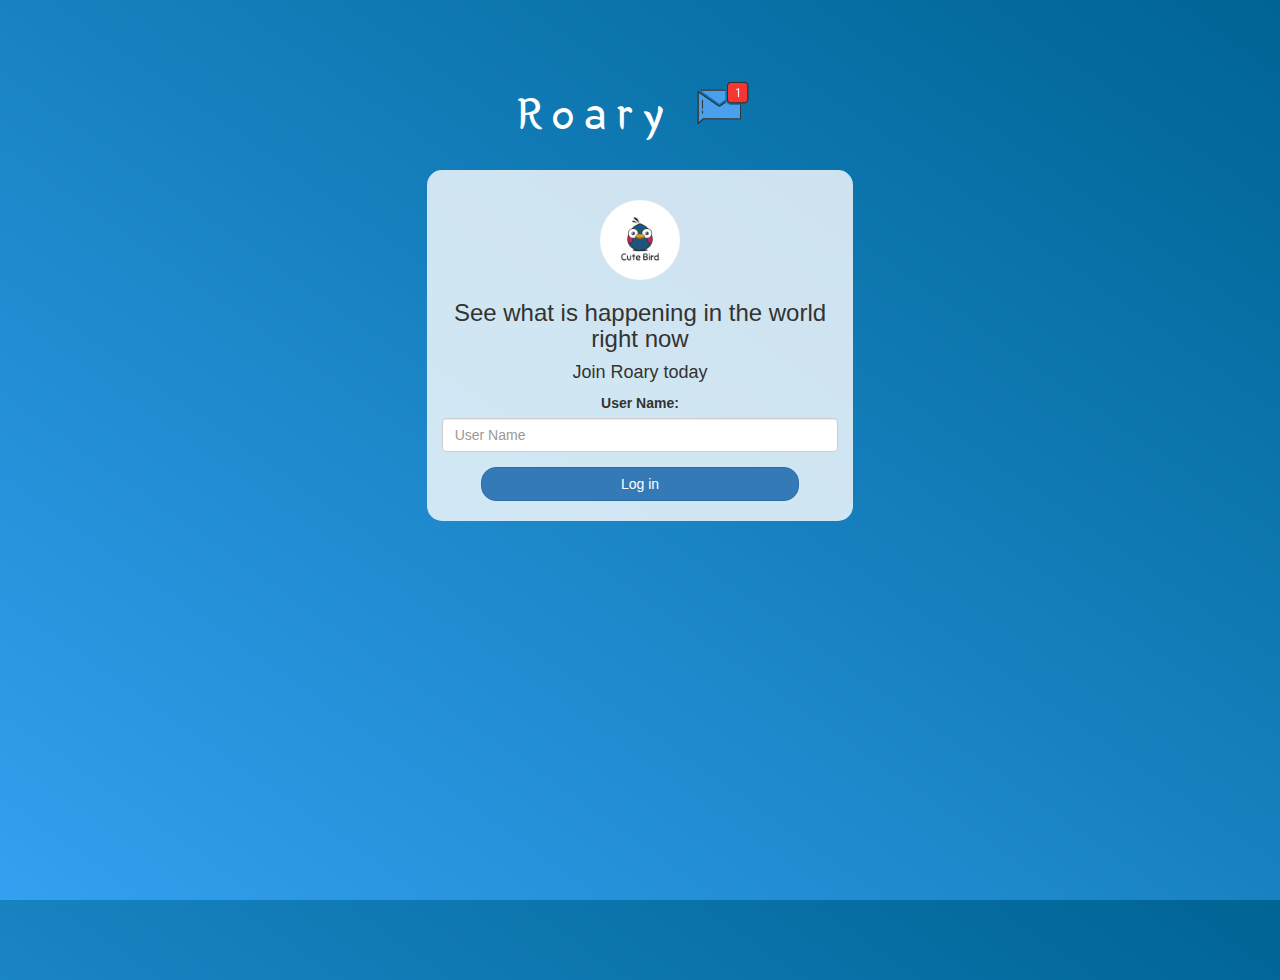
==== index.html @ 828fbe2b "Add files via upload" ====
<!DOCTYPE html>
<html>
<head>
	<title>Roary</title>
<link href="https://fonts.googleapis.com/css?family=Yeon+Sung&display=swap" rel="stylesheet"><meta name="viewport" content="width=device-width, initial-scale=1">

<link rel="stylesheet" href="https://maxcdn.bootstrapcdn.com/bootstrap/3.4.0/css/bootstrap.min.css">
<script src="https://ajax.googleapis.com/ajax/libs/jquery/3.4.1/jquery.min.js"></script>
<script src="https://maxcdn.bootstrapcdn.com/bootstrap/3.4.0/js/bootstrap.min.js"></script>

<link rel="stylesheet" type="text/css" href="style.css">
<script src="kwitter.js"></script>
</head>
<body>
<center>
	<h1 class="header">	
		Roary	<sup>
	<img src="m2.png">
	</sup>
</h1>
	<div class="col-lg-4 col-md-6 col-sm-6 col-xs-11 login_div">
	<img src="logo.png" class="logo">
		<h3 >See what is happening in the world right now</h3>
		<h4 >Join Roary today</h4>
		<div class="form-group">
		  <label >User Name:</label>
          <input type="text" id="User_Name" class="form-control" placeholder="User Name">
		</div>
		<button id="login_button" class="btn btn-primary" onclick="AddUser()">Log in</button>
		<br><br>
	</div>
</center>
</body>
</html>
---- style.css ----
html, body
{
  height: 100%;
  margin: 0;
}

body
{
background-image: linear-gradient(to right top, #33a0f1, #2591d9, #1882c1, #0a73aa, #006494);
}

.header
{
	color: white;font-family: 'Yeon Sung';font-size: 45px;letter-spacing: 10px;margin-top: 80px;
}
.header img
{
	width: 80px;margin-left: -15px;
}

.login_div
{
	background: rgba(255,255,255,0.8);float: none;border-radius: 15px;
}

.logo
{
	width: 80px;margin-top: 30px;border-radius: 40px;
}

#login_button
{
	width: 80%;border-radius: 15px;
}

.room_name
{
	cursor: pointer;
	font-size: 20px;
}


#logout
{
	font-size: 20px; float: right;
}


#output
{
	padding: 10px; width:80%;background: rgba(255,255,255,0.8);border-radius: 15px;
}

.input_div_room_page
{
	width: 80%;
}

.input_div label
{
	color: white;font-size: 20px;
}


.input_div_message_page
{
	position: fixed;bottom: 0px;width: 100%;background: rgba(255,255,255,0.8);
}
.input_div_message_page label
{
	color: black;
}
.input_div_message_page #msg
{
	width: 80%;
}
.input_div_message_page button
{
	margin-top: 15px;
	width: 50%; 
}
.color_white
{
	color: white
}

.user_tick
{
	width:20px;
}
.message_h4
{
	padding-left:5px;color:grey;
}
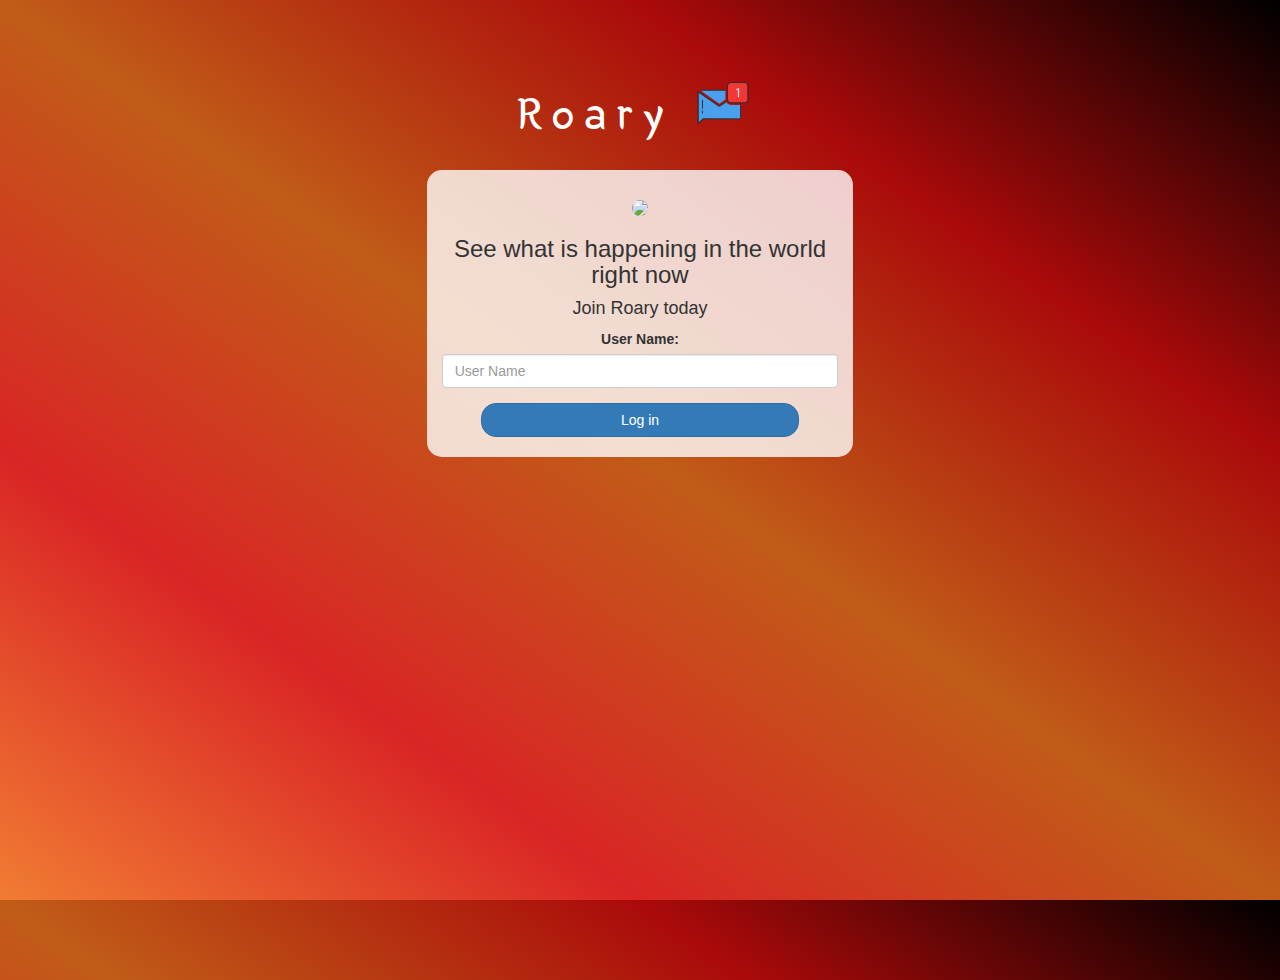
==== commit 9fc2352a: "Add files via upload" ====
--- a/index.html
+++ b/index.html
@@ -19,7 +19,7 @@
 	</sup>
 </h1>
 	<div class="col-lg-4 col-md-6 col-sm-6 col-xs-11 login_div">
-	<img src="logo.png" class="logo">
+	<img src="https://www.google.com/url?sa=i&url=https%3A%2F%2Fwww.vectorstock.com%2Froyalty-free-vector%2Ftiger-circle-badge-vector-9580389&psig=AOvVaw3GTRVRM16SKwRg73AHrFWl&ust=1654096478323000&source=images&cd=vfe&ved=0CAwQjRxqFwoTCKDG2dqDivgCFQAAAAAdAAAAABAD" class="logo">
 		<h3 >See what is happening in the world right now</h3>
 		<h4 >Join Roary today</h4>
 		<div class="form-group">
--- a/style.css
+++ b/style.css
@@ -6,7 +6,7 @@
 
 body
 {
-background-image: linear-gradient(to right top, #33a0f1, #2591d9, #1882c1, #0a73aa, #006494);
+background-image: linear-gradient(to right top, #f17c33, #d92525, #c15c18, #aa0a0a, #000000);
 }
 
 .header
